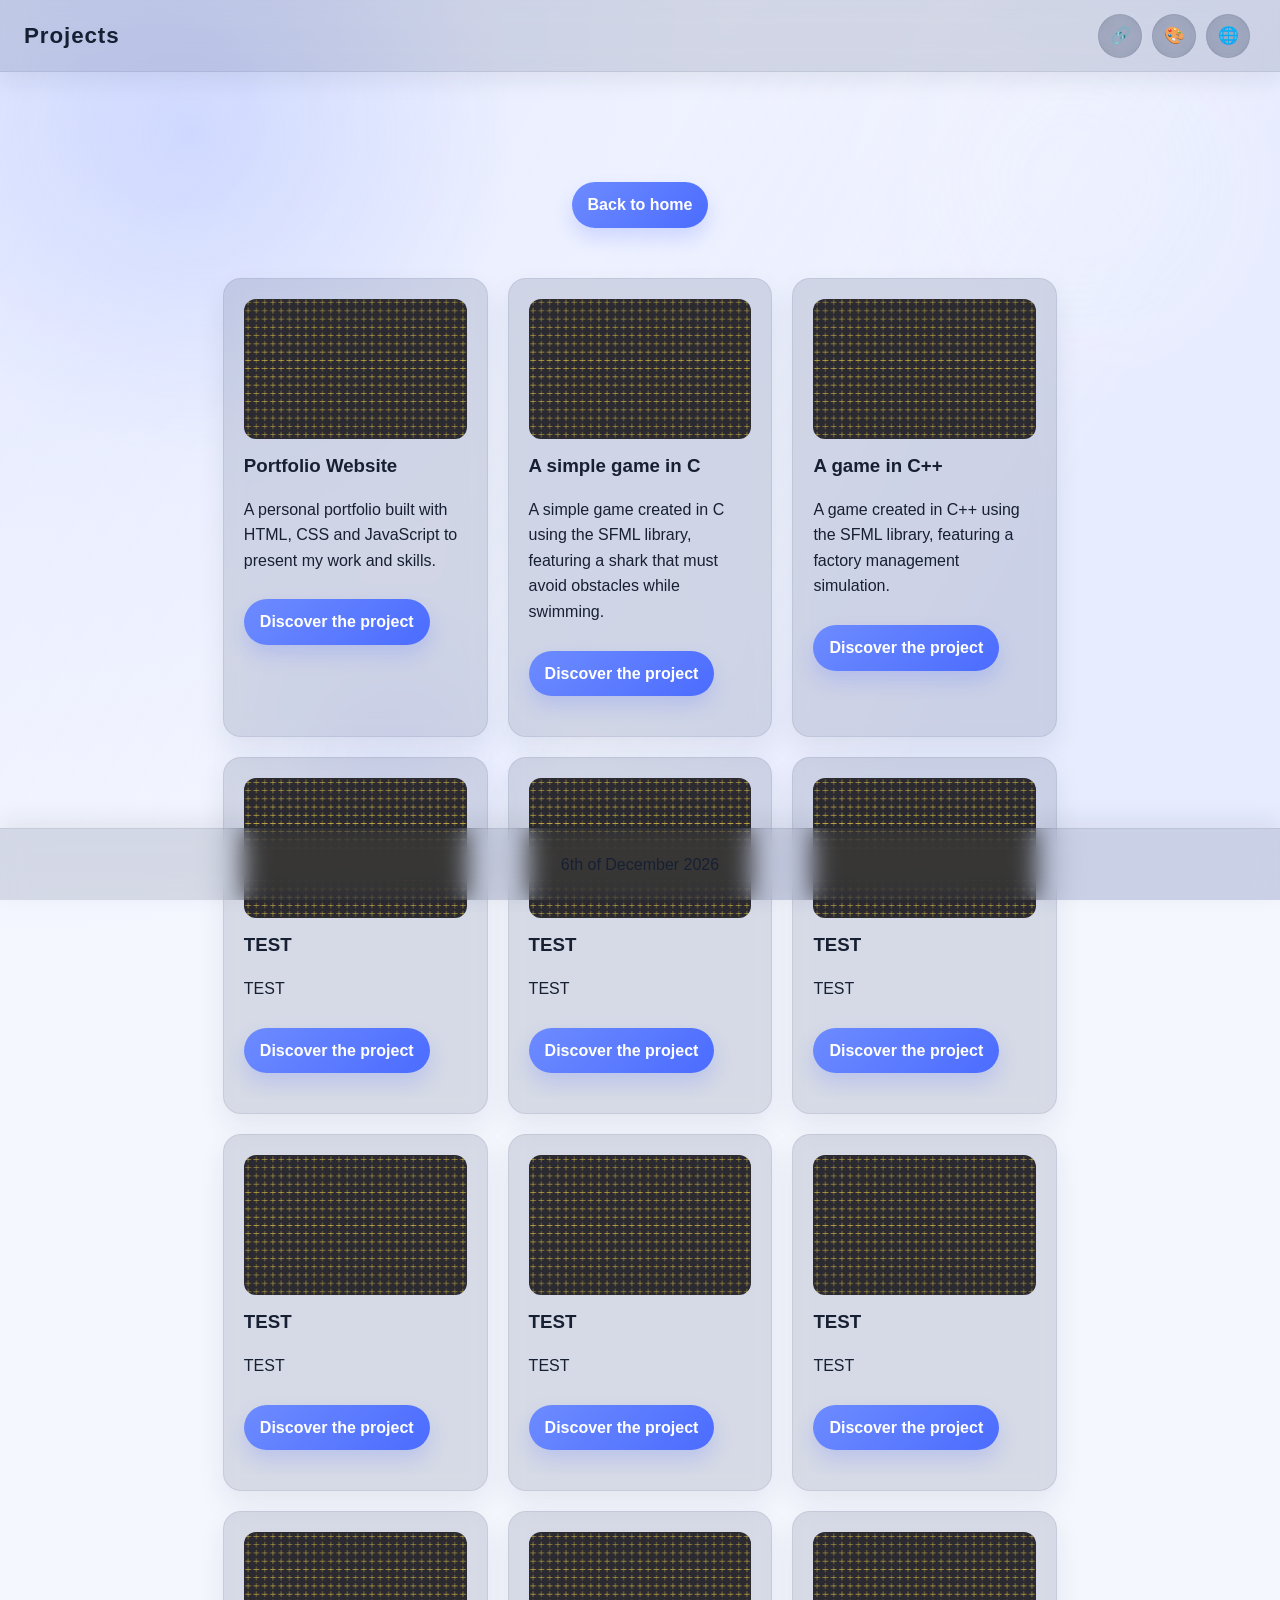
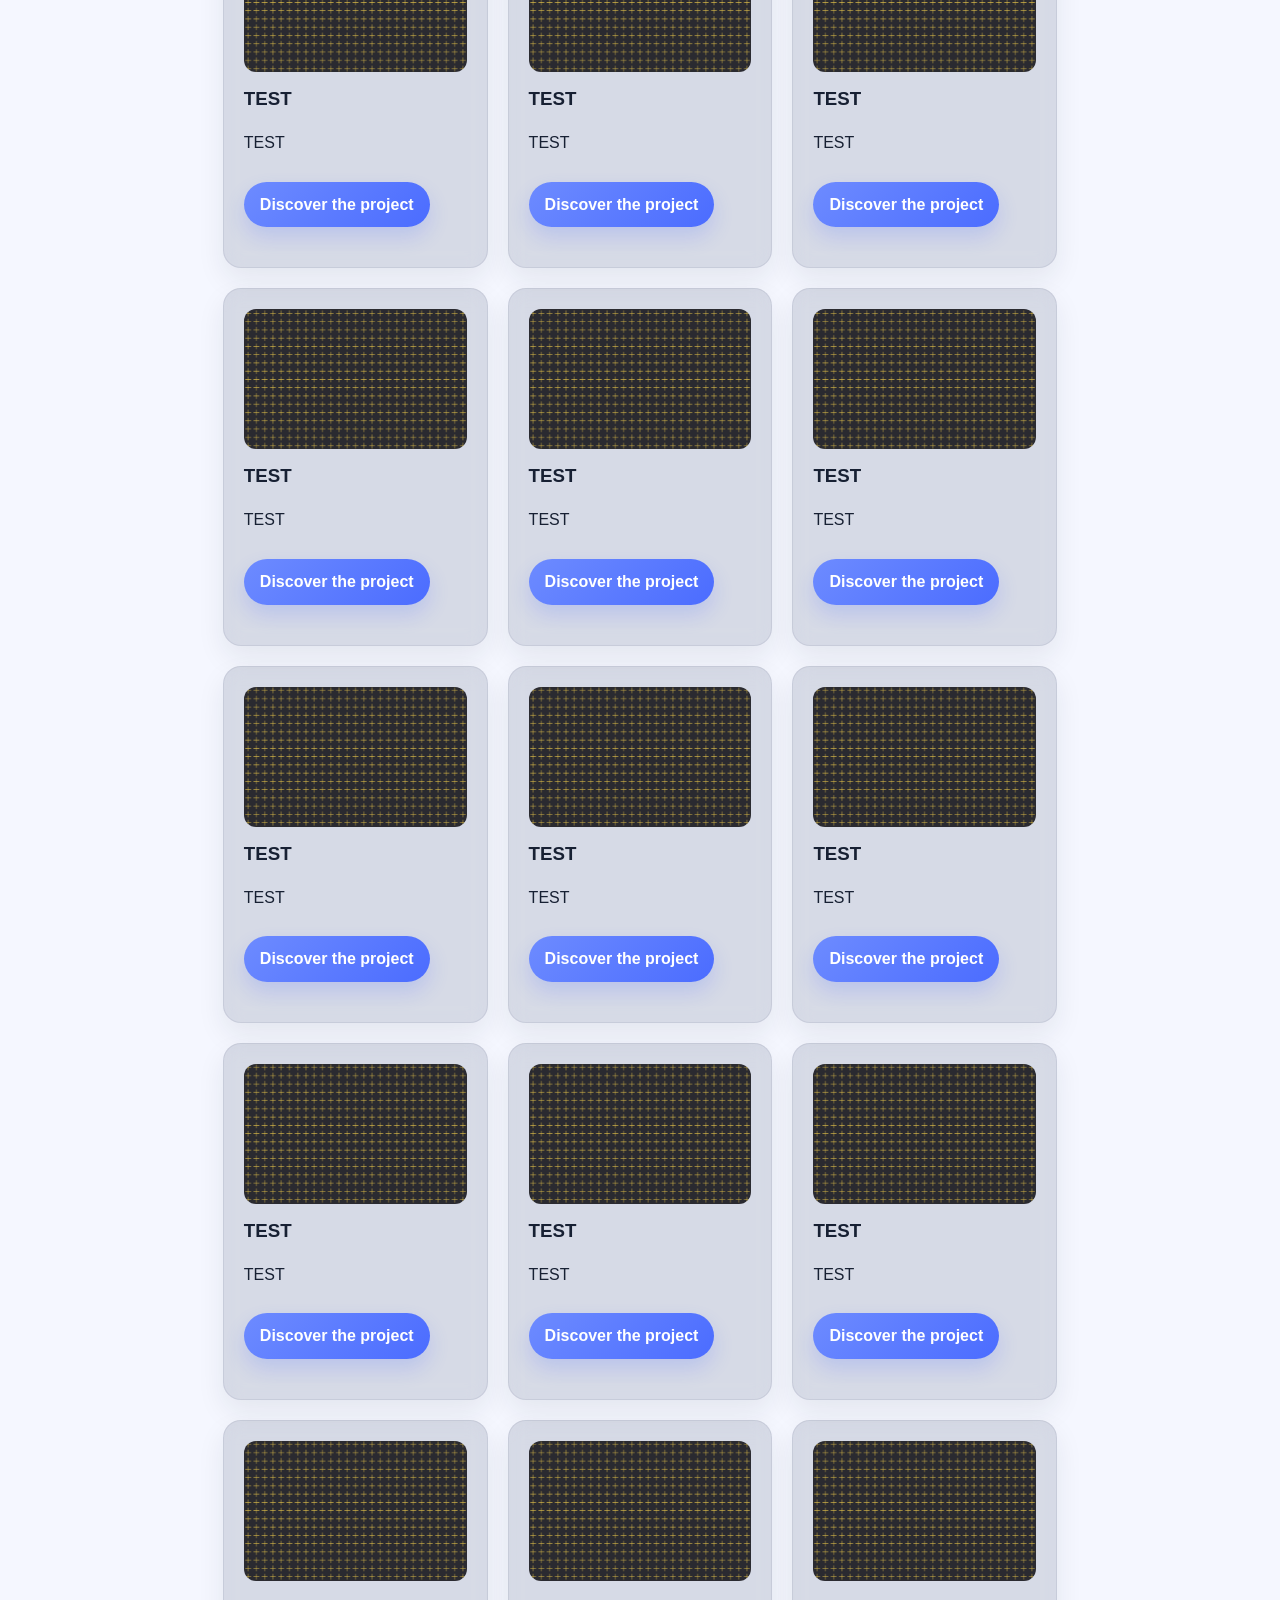
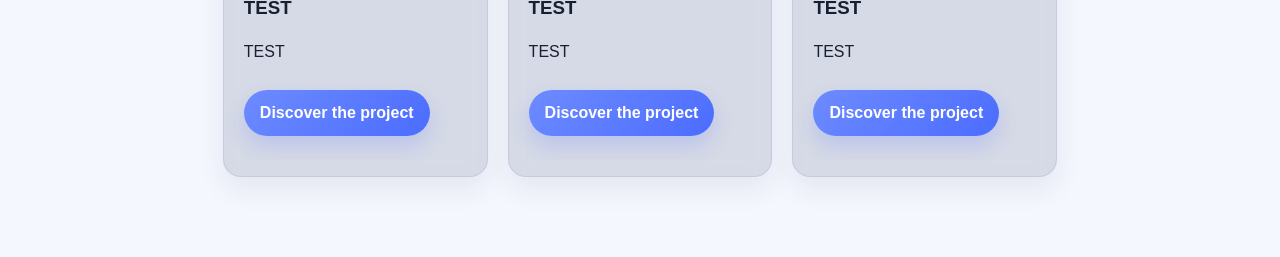
==== Projects/projects.html @ 9024d331 "[UPT] code style Signed-off-by: Niels JC. Diab <niels.diab@gmail.com>" ====
<!DOCTYPE html>
<html lang="en">
<head>
  <meta charset="UTF-8">
  <meta name="viewport" content="width=device-width, initial-scale=1.0">
  <title>My Projects</title>
  <link rel="stylesheet" href="../Style/core.css">
  <link rel="stylesheet" href="../Style/modules.css">
  <link rel="stylesheet" href="../Style/pages.css">
  <script src="../Script/moduleLoader.js"></script>
  <script src="../Script/modules.js"></script>
  <script src="../Script/dateScript.js"></script>
  <script src="../Script/translationScript.js"></script>
  <script src="../Script/introOverlay.js" defer></script>
  <script src="../Script/projectRenderer.js" defer></script>
</head>
<body>
  <div id="intro-overlay"></div>
  <header>
    <h1>Projects</h1>
    <div id="toggles-container">
      <button class="toggle-button" title="Links" onclick="toggleSidebarModule()"><span class="toggle-icon" aria-hidden="true">🔗</span></button>
      <button class="toggle-button" title="Themes" onclick="toggleThemeModule()"><span class="toggle-icon" aria-hidden="true">🎨</span></button>
      <button class="toggle-button" title="Languages" onclick="toggleLanguageModule()"><span class="toggle-icon" aria-hidden="true">🌐</span></button>
    </div>
  </header>

  <section id="modules-container">
    <div id="sidebar-module-container"></div>
    <div id="theme-module-container"></div>
    <div id="language-module-container"></div>
  </section>

  <main class="projects-page-content">
    <a class="page-link" href="../index.html">Back to home</a>

    <section class="projects-grid" id="projects-grid">
      <div id="projects-loader" class="projects-loader" aria-hidden="false">
        <div class="spinner" aria-hidden="true"></div>
        <div class="loader-text">Loading projects…</div>
      </div>
    </section>
  </main>

  <footer>
    <p id="actualDate"></p>
  </footer>
</body>
</html>
---- Style/core.css ----
:root {
  --glass-color: #22304f;
  --glass-color-semi-transparent: rgba(34, 48, 79, 0.75);
  --glass-color-transparent: rgba(34, 48, 79, 0.14);
  --background-color: #f5f7ff;
  --text-color: #172033;
  --accent-color: #6d8bff;
  --accent-soft: rgba(109, 139, 255, 0.16);
  /* Theme swatches representing each available theme */
  --swatch-light: linear-gradient(135deg, #ffffff, #e7ebf8);
  --swatch-dark: linear-gradient(135deg, #111111, #2f2f2f);
  --swatch-accent: linear-gradient(135deg, #6d8bff, #ff9f6f);
}

* {
  box-sizing: border-box;
}

#intro-overlay {
  background-color: white;
  position: fixed;
  inset: 0;
  z-index: 20;
  backdrop-filter: blur(100px);
  -webkit-backdrop-filter: blur(100px);
  pointer-events: none;
  opacity: 1;
  animation: blurry-introduction 2.5s ease forwards;
}

html body {
  position: relative;
  display: flex;
  flex-direction: column;
  width: 100%;
  min-height: 100vh;
  margin: 0;
  padding: 0;
  text-align: center;
  color: var(--text-color);
  text-decoration: none;
  font-family: "Segoe UI", Arial, sans-serif;
  background:
    radial-gradient(circle at top left, var(--accent-soft), transparent 26%),
    linear-gradient(135deg, var(--background-color) 0%, var(--background-color) 100%);
  line-height: 1.6;
  overflow-x: hidden;
}

html body::before, html body::after {
  content: "";
  position: fixed;
  inset: 0;
  pointer-events: none;
  z-index: -2;
}

html body::before {
  background:
    radial-gradient(circle at 15% 15%, rgba(109, 139, 255, 0.20), transparent 24%),
    radial-gradient(circle at 84% 20%, rgba(255, 255, 255, 0.12), transparent 18%),
    radial-gradient(circle at 30% 85%, rgba(109, 139, 255, 0.10), transparent 16%),
    linear-gradient(120deg, rgba(255, 255, 255, 0.08), transparent 40%, rgba(109, 139, 255, 0.1) 75%);
  opacity: 0.9;
  filter: blur(0px);
}

html body::after {
  background-image: none;
  background-size: none;
  opacity: 0;
}

@keyframes ps3-vector-motion {
  0% {
    background-position: 0 0, 0 0;
  }
  100% {
    background-position: -280px 260px, 210px -220px;
  }
}

.svg-wave-overlay {
  position: fixed;
  left: 0;
  right: 0;
  width: 100%;
  height: 50vh; /* use half the viewport height */
  pointer-events: none;
  z-index: -2;
  overflow: visible;
}
.svg-wave-overlay path {
  stroke: rgba(109,139,255,0.25);
  stroke-linecap: round;
  fill: none;
  transition: stroke-width 120ms linear;
}

footer {
  position: fixed;
  bottom: 0;
  margin-top: 20px;
  z-index: 10;
  display: flex;
  justify-content: center;
  align-items: center;
  min-height: 72px;
  width: 100%;
  padding: 0 24px;
  background: var(--glass-color-transparent);
  backdrop-filter: blur(12px);
  -webkit-backdrop-filter: blur(12px);
  box-shadow: 0 -8px 24px rgba(23, 32, 51, 0.08);
  border-top: 1px solid rgba(34, 48, 79, 0.08);
  color: var(--text-color);
}

footer p {
  margin: 0;
}

main, .projects-page-content {
  flex: 1;
}

header {
  z-index: 10;
  display: flex;
  justify-content: space-between;
  align-items: center;
  top: 0;
  height: 72px;
  width: 100%;
  position: fixed;
  margin: 0;
  padding: 0 24px;
  background: var(--glass-color-transparent);
  backdrop-filter: blur(12px);
  -webkit-backdrop-filter: blur(12px);
  box-shadow: 0 8px 24px rgba(23, 32, 51, 0.08);
  border-bottom: 1px solid rgba(34, 48, 79, 0.08);
}

header h1 {
  margin: 0;
  font-size: 1.4rem;
  letter-spacing: 0.04em;
}

#content-container {
  margin: 140px auto 0;
  max-width: 920px;
  padding: 40px 28px 56px;
  background: var(--glass-color-transparent);
  backdrop-filter: blur(14px);
  -webkit-backdrop-filter: blur(14px);
  border-radius: 24px;
  box-shadow: 0 16px 40px rgba(23, 32, 51, 0.08);
}

#toggles-container {
  display: flex;
  align-items: center;
  gap: 10px;
  margin: 0 6px;
}

.toggle-button {
  border: 1px solid rgba(34, 48, 79, 0.14);
  background-color: var(--glass-color-transparent);
  backdrop-filter: blur(6.7px);
  box-shadow: 0 0 10px 0 var(--glass-color-transparent) inset;
  -webkit-backdrop-filter: blur(6.7px);
  border-radius: 999px;
  height: 44px;
  width: 44px;
  transition: transform 0.2s ease, background-color 0.2s ease;
}

.toggle-button:hover {
  transform: translateY(-2px);
  background-color: var(--accent-soft);
  cursor: pointer;
}

.page-link {
  display: inline-flex;
  align-items: center;
  justify-content: center;
  margin: 10px 0 20px;
  padding: 10px 16px;
  border-radius: 999px;
  background: linear-gradient(135deg, var(--accent-color), #4b6cff);
  color: white;
  text-decoration: none;
  font-weight: bold;
  box-shadow: 0 10px 20px rgba(77, 106, 255, 0.2);
  transition: transform 0.2s ease, box-shadow 0.2s ease;
}

.page-link:hover {
  transform: translateY(-2px);
  box-shadow: 0 12px 24px rgba(77, 106, 255, 0.28);
}
---- Style/modules.css ----
#module-object-container {
  display: flex;
  flex-direction: column;
  gap: 8px;
}

.module-link {
  background-color: var(--glass-color-transparent);
  backdrop-filter: blur(6.7px);
  box-shadow: 0 0 10px 0 var(--glass-color-transparent) inset;
  -webkit-backdrop-filter: blur(6.7px);
  border-radius: 12px;
  padding: 10px 12px;
  margin: 0;
  width: 100%;
  text-decoration: none;
  color: var(--text-color);
  font-size: 16px;
  transition: all 0.25s ease-out;
  border-width: 0;
  display: flex;
  align-items: center;
}

.module-link:hover {
  cursor: pointer;
  background: var(--accent-color);
  color: white;
  transform: translateY(-2px);
}

.links-list {
  display: grid;
  grid-template-columns: repeat(2, minmax(0, 1fr));
  gap: 10px;
  align-items: stretch;
}

.links-list .module-link {
  min-height: 46px;
  border: 1px solid rgba(34, 48, 79, 0.08);
  box-shadow: 0 6px 16px rgba(23, 32, 51, 0.06);
  justify-content: flex-start;
  padding: 8px 12px;
}

.links-list .module-link:hover {
  background: var(--accent-color);
  color: white;
  transform: translateY(-2px);
}

.link-icon {
  width: 28px;
  height: 28px;
  display: inline-flex;
  align-items: center;
  justify-content: center;
  margin-right: 10px;
  font-size: 0.95rem;
}

.link-label {
  font-weight: 600;
  color: inherit;
}

.link-icon img,
.language-flag img,
.toggle-icon img {
  display: inline-block;
  width: 24px;
  height: 24px;
  object-fit: contain;
  border-radius: 4px;
}

.toggle-icon {
  display: inline-flex;
  align-items: center;
  justify-content: center;
  width: 20px;
  height: 20px;
  font-size: 1.05rem;
}

.links-list .module-link:hover,
.language-option:hover,
.module-link:hover {
  background: var(--accent-color);
  color: white;
  transform: translateY(-2px);
}

.theme-options {
  display: flex;
  justify-content: center;
  align-items: center;
  gap: 10px;
  flex-direction: row;
  flex-wrap: nowrap;
}

.theme-option {
  width: 46px;
  height: 46px;
  padding: 0;
  border-radius: 50%;
  justify-content: center;
  color: transparent;
  border: 2px solid rgba(34, 48, 79, 0.14);
  flex: 0 0 auto;
  display: inline-flex;
}

.theme-options .module-link {
  width: auto;
  padding: 0;
  width: 46px;
  height: 46px;
  border-radius: 50%;
  display: inline-flex;
  align-items: center;
  justify-content: center;
  background: transparent;
  color: transparent;
  box-shadow: none;
  border: 2px solid rgba(34, 48, 79, 0.08);
}

.theme-options .module-link:hover {
  transform: scale(1.06);
  background: var(--accent-soft);
  color: inherit;
  box-shadow: 0 8px 18px rgba(23,32,51,0.08);
}

.theme-light {
  background: var(--swatch-light);
}

.theme-dark {
  background: var(--swatch-dark);
}

.theme-accent {
  background: var(--swatch-accent);
}

.language-list {
  display: grid;
  gap: 8px;
}

.language-option {
  justify-content: flex-start;
  gap: 10px;
  padding: 10px 12px;
}

.language-option:hover {
  background: var(--accent-color);
  color: white;
  transform: translateY(-2px);
}

.language-flag {
  font-size: 1.1rem;
  width: 24px;
  text-align: center;
}

.language-label {
  font-weight: 600;
}

#modules-container {
  width: 300px;
  right: 16px;
  top: 84px;
  bottom: 80px;
  position: fixed;
  margin: 0;
  max-height: calc(100vh - 84px - 80px);
  overflow-y: auto;
  padding-right: 4px;
}

#modules-container::-webkit-scrollbar {
  width: 8px;
}

#modules-container::-webkit-scrollbar-thumb {
  background: rgba(109, 139, 255, 0.35);
  border-radius: 999px;
}

.module-container {
  background: var(--glass-color-transparent);
  backdrop-filter: blur(10px);
  -webkit-backdrop-filter: blur(10px);
  box-shadow: 0 12px 24px rgba(23, 32, 51, 0.08);
  border-radius: 16px;
  margin: 10px 0;
  padding: 10px 10px 14px;
  opacity: 0;
  transform: translateY(-12px) scale(0.98);
  transform-origin: top right;
  transition: opacity 220ms ease, transform 220ms ease;
}

.module-container.module-enter {
  opacity: 0;
  transform: translateY(-12px) scale(0.98);
}

.module-container.module-enter-active {
  opacity: 1;
  transform: translateY(0) scale(1);
}

.module-container.module-exit {
  opacity: 0;
  transform: translateY(-12px) scale(0.98);
  transition: opacity 180ms ease, transform 180ms ease;
}
---- Style/pages.css ----
.projects-page-content {
  max-width: 1100px;
  margin: 140px auto 0;
  padding: 32px 24px 80px;
}

.projects-grid {
  display: grid;
  grid-template-columns: repeat(auto-fit, minmax(240px, 1fr));
  gap: 20px;
  margin-top: 30px;
}

/* Loader / spinner for projects */
.projects-loader {
  grid-column: 1/-1;
  display: flex;
  flex-direction: column;
  align-items: center;
  justify-content: center;
  padding: 40px 20px;
}

.spinner {
  width: 44px;
  height: 44px;
  border-radius: 50%;
  border: 4px solid rgba(0,0,0,0.08);
  border-top-color: var(--accent-color);
  animation: spin 1s linear infinite;
  margin-bottom: 12px;
}

.loader-text {
  color: var(--text-color);
  font-weight: 600;
}

@keyframes spin {
  to { transform: rotate(360deg); }
}

.project-card {
  background: var(--glass-color-transparent);
  backdrop-filter: blur(10px);
  -webkit-backdrop-filter: blur(10px);
  border: 1px solid rgba(34, 48, 79, 0.08);
  border-radius: 18px;
  padding: 20px;
  box-shadow: 0 12px 28px rgba(23, 32, 51, 0.08);
  text-align: left;
  transition: transform 0.22s ease, box-shadow 0.22s ease;
}

.skeleton-card {
  opacity: 0.9;
}

.project-card:hover {
  transform: translateY(-4px);
  box-shadow: 0 16px 32px rgba(23, 32, 51, 0.12);
}

.project-card h3 {
  margin-top: 0;
  margin-bottom: 10px;
}

.project-card p {
  line-height: 1.6;
}

.project-card .project-image {
  width: 100%;
  height: 140px;
  object-fit: cover;
  border-radius: 12px;
  display: block;
  margin-bottom: 12px;
}

.project-skeleton-visual {
  height: 140px;
  background: linear-gradient(90deg, rgba(0,0,0,0.03), rgba(0,0,0,0.06));
  border-radius: 12px;
  margin-bottom: 12px;
}

.project-skeleton-line {
  border-radius: 6px;
  background: rgba(0,0,0,0.04);
  margin-bottom: 8px;
}
.project-skeleton-line.short {
  height: 18px;
  width: 60%;
}
.project-skeleton-line.long {
  height: 12px;
  width: 90%;
  background: rgba(0,0,0,0.03);
  margin-bottom: 0;
}

.error-message {
  grid-column: 1/-1;
  color: var(--text-color);
}

@media (max-width: 760px) {
  header {
    padding: 0 16px;
  }

  #content-container, .projects-page-content {
    margin-top: 120px;
    padding: 24px 16px 40px;
  }

  #modules-container {
    width: auto;
    left: 16px;
    right: 16px;
    top: 76px;
    max-height: calc(100vh - 102px);
  }

  .module-container {
    margin: 8px 0;
  }
}

@keyframes blurry-introduction {
  0% { backdrop-filter: blur(100px); -webkit-backdrop-filter: blur(100px); }
  5% { backdrop-filter: blur(100px); -webkit-backdrop-filter: blur(100px); }
  25% { backdrop-filter: blur(40px); -webkit-backdrop-filter: blur(40px); }
  100% { backdrop-filter: blur(0px); -webkit-backdrop-filter: blur(0px); opacity: 0; }
}
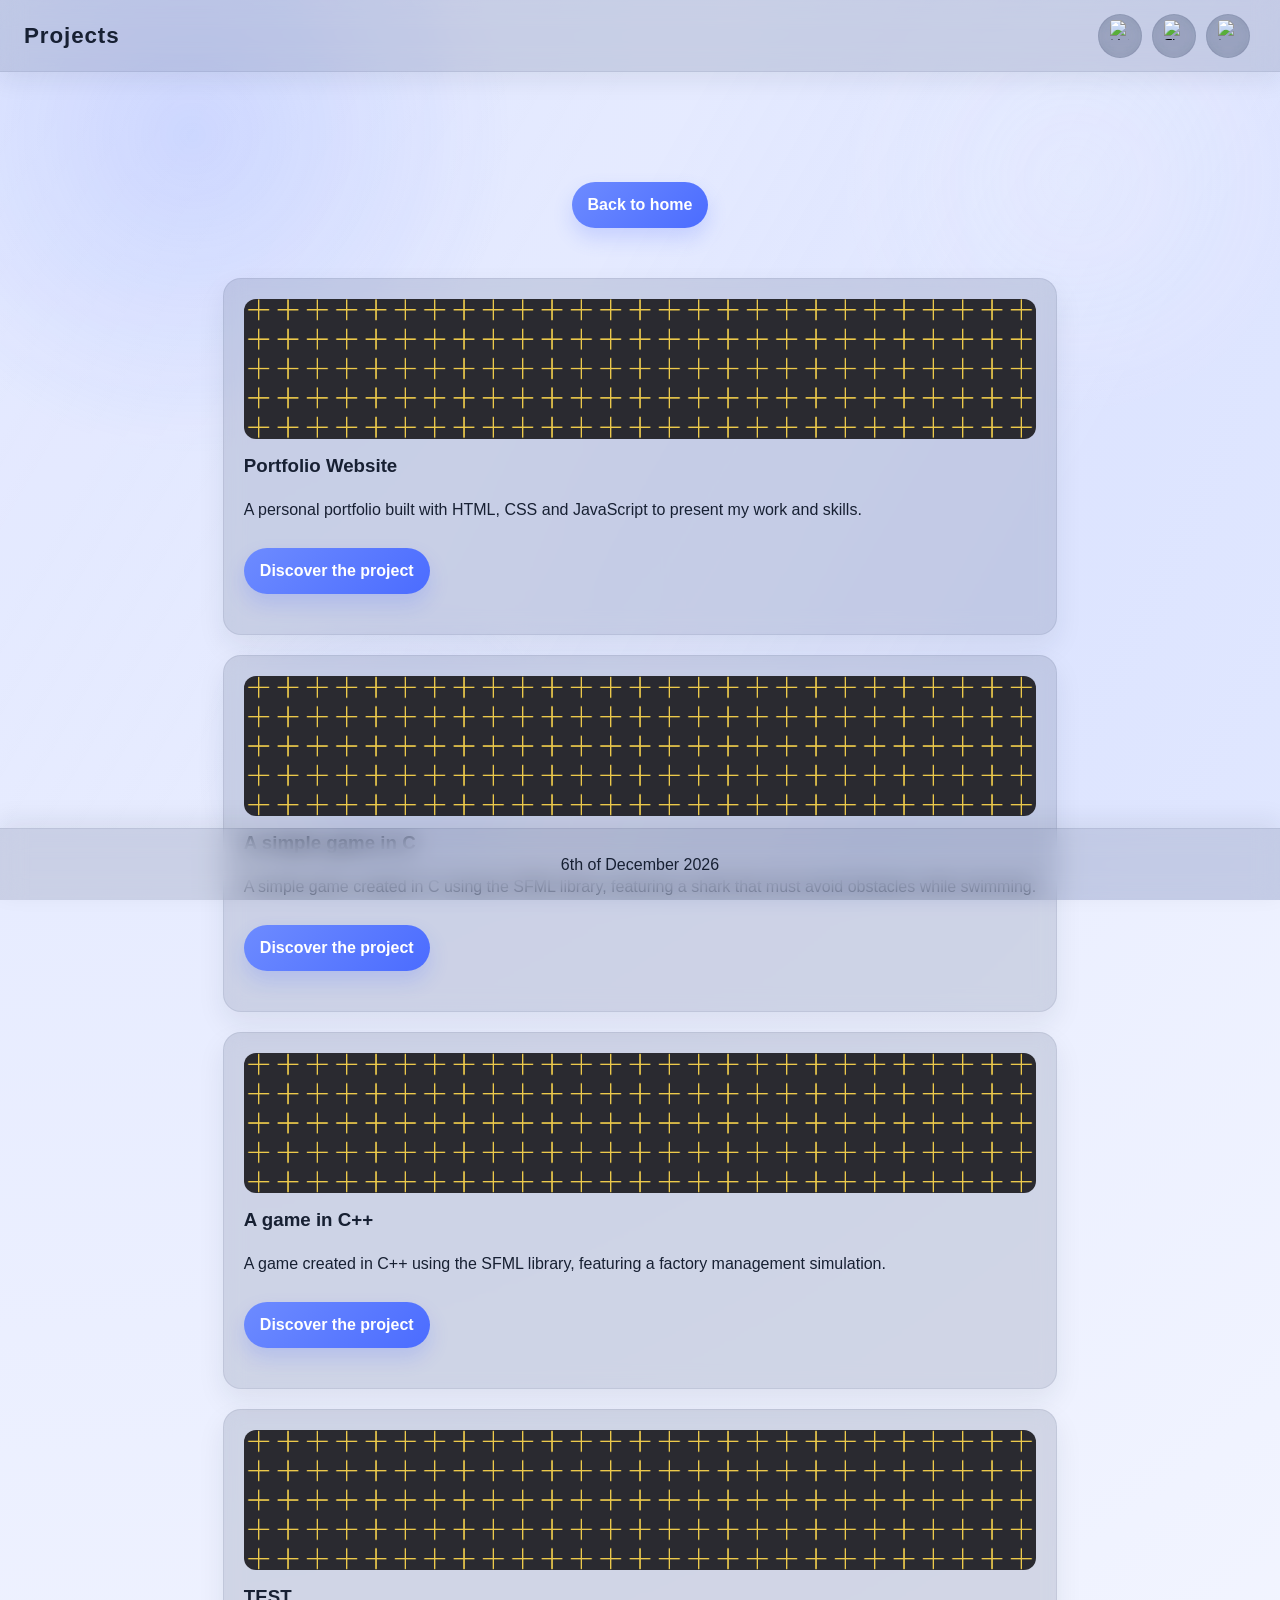
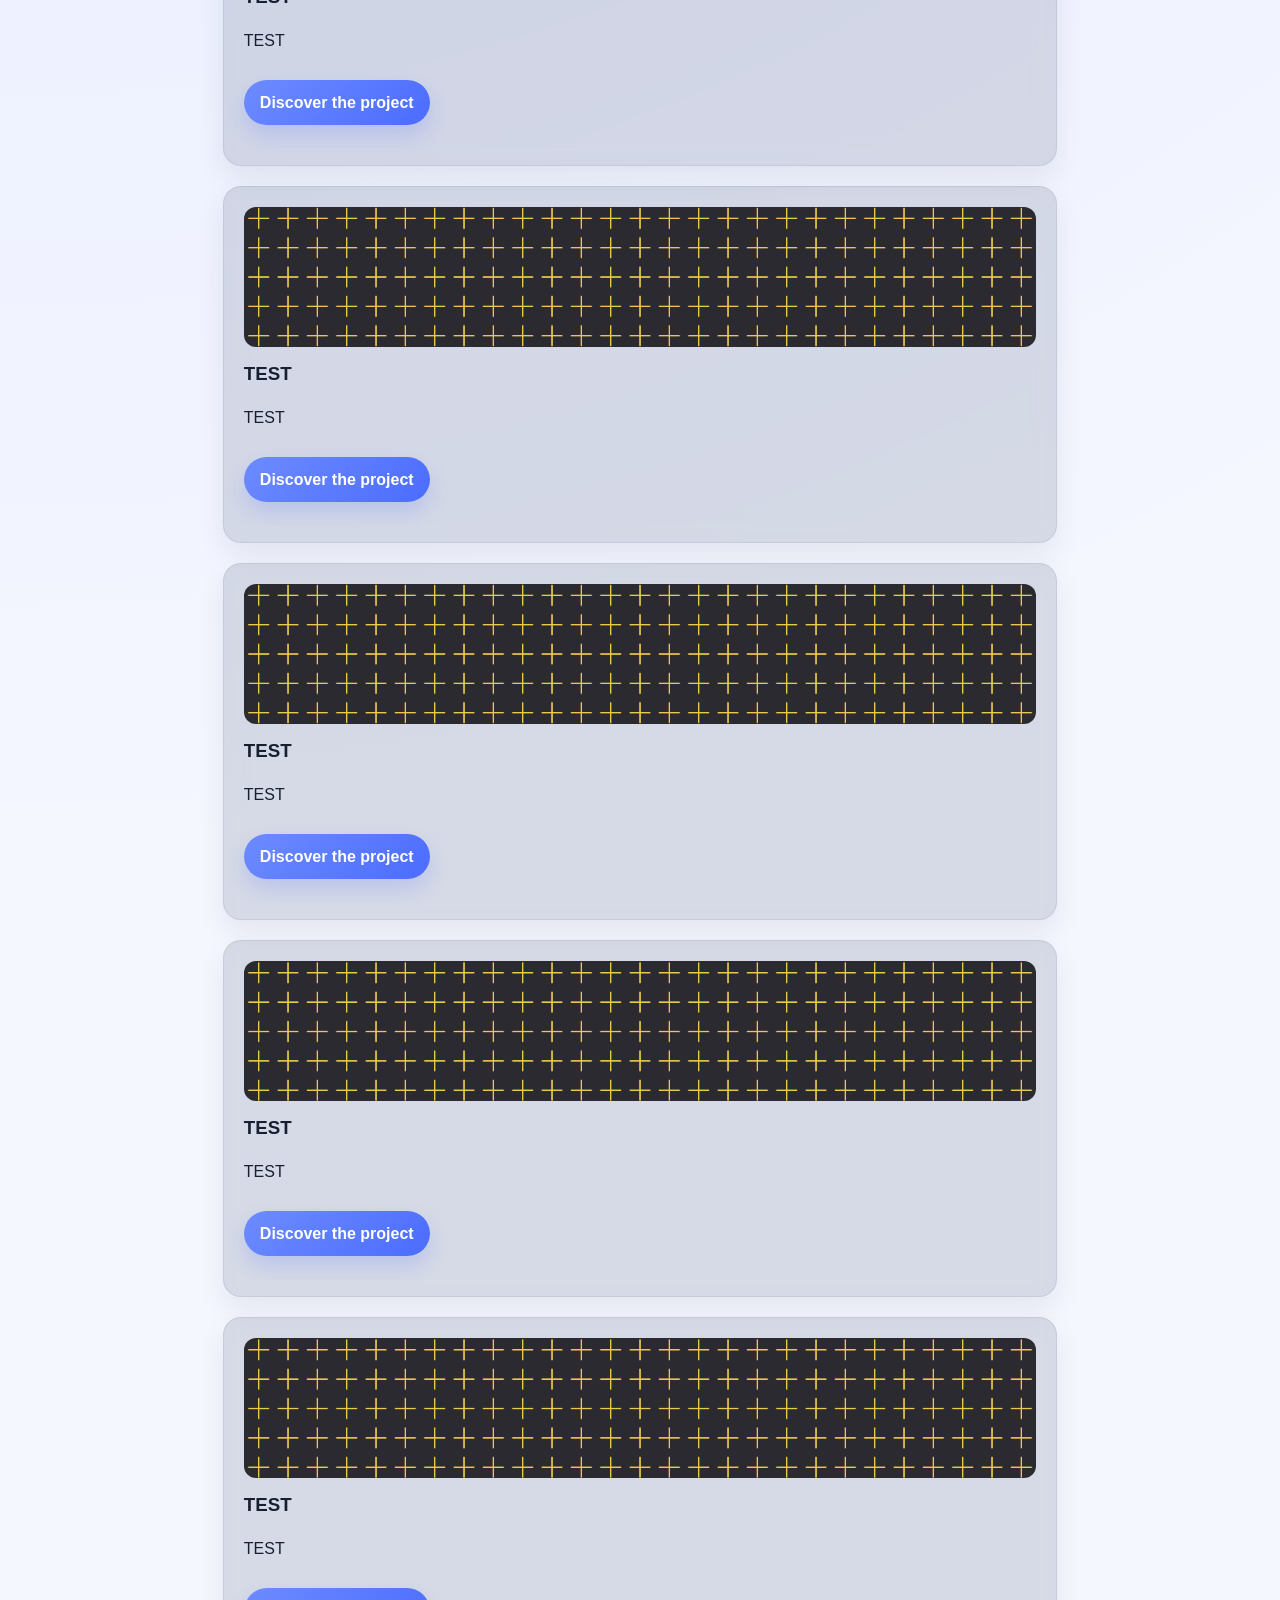
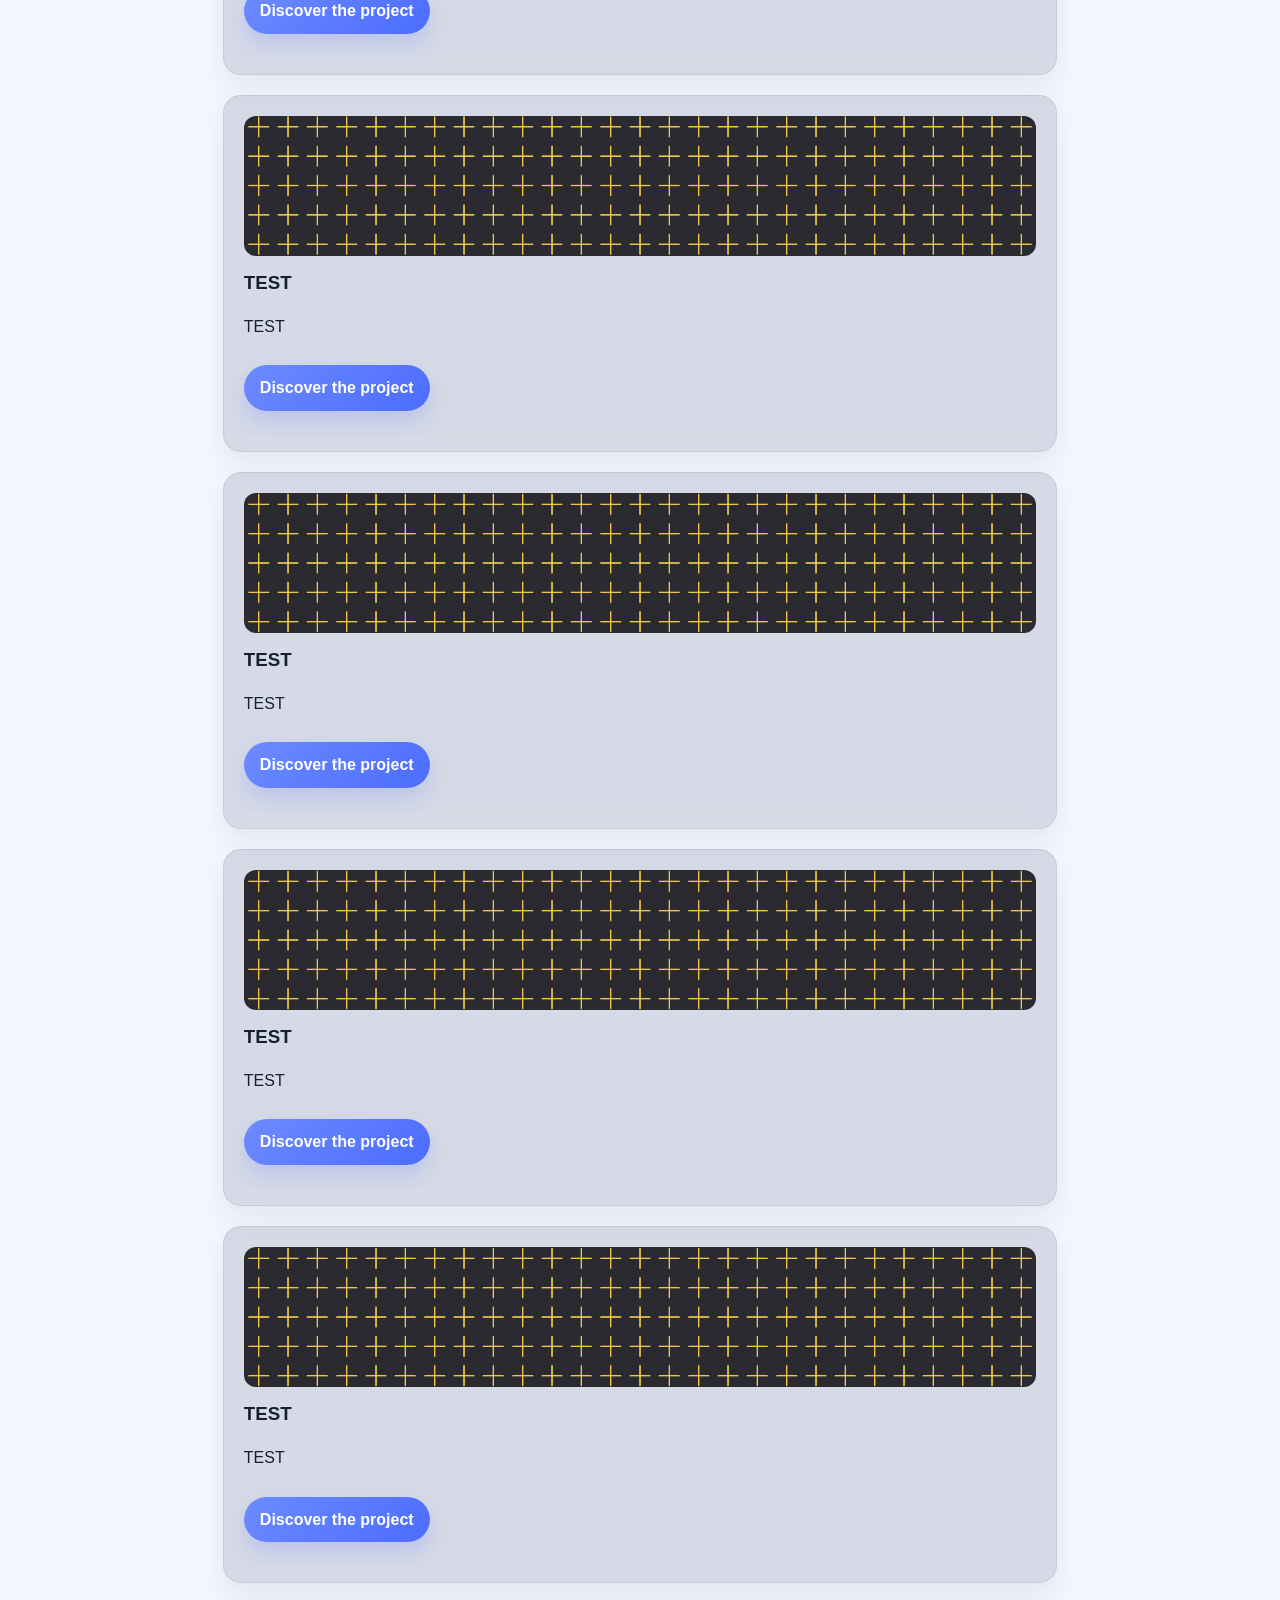
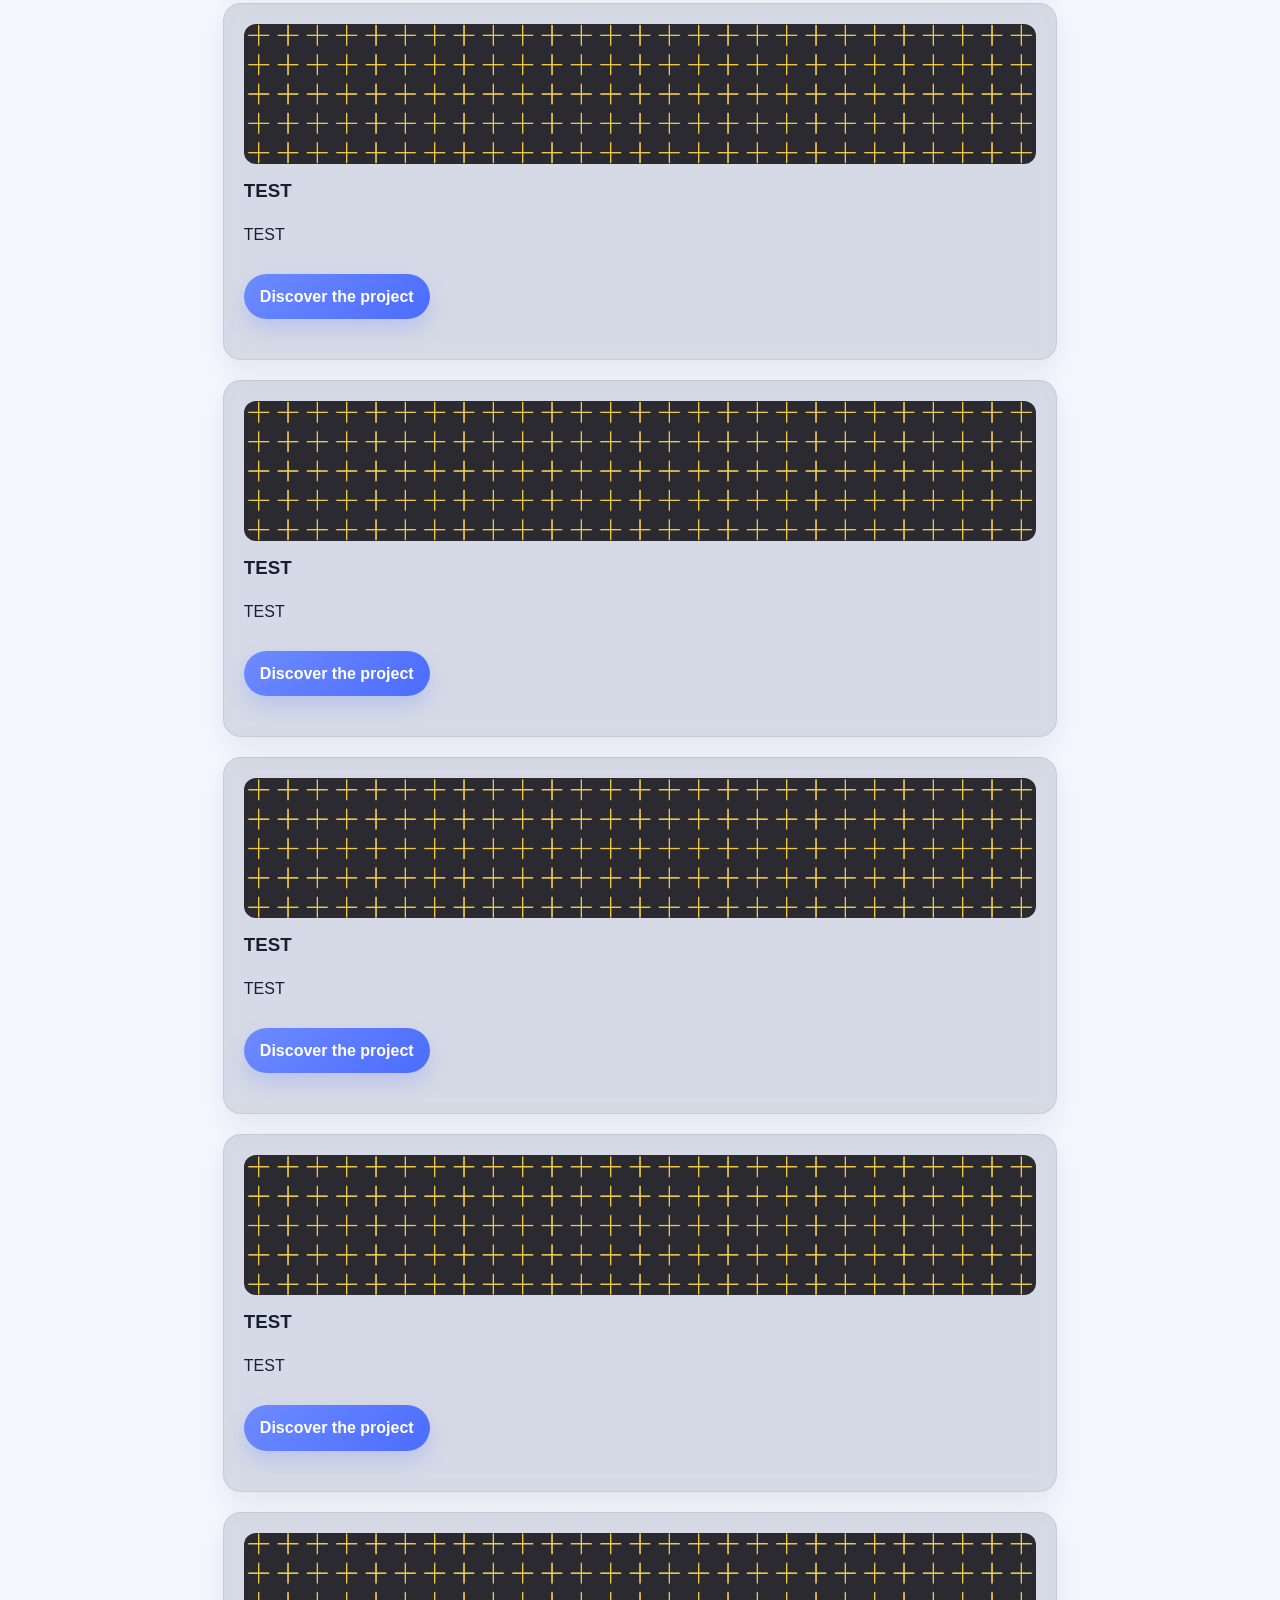
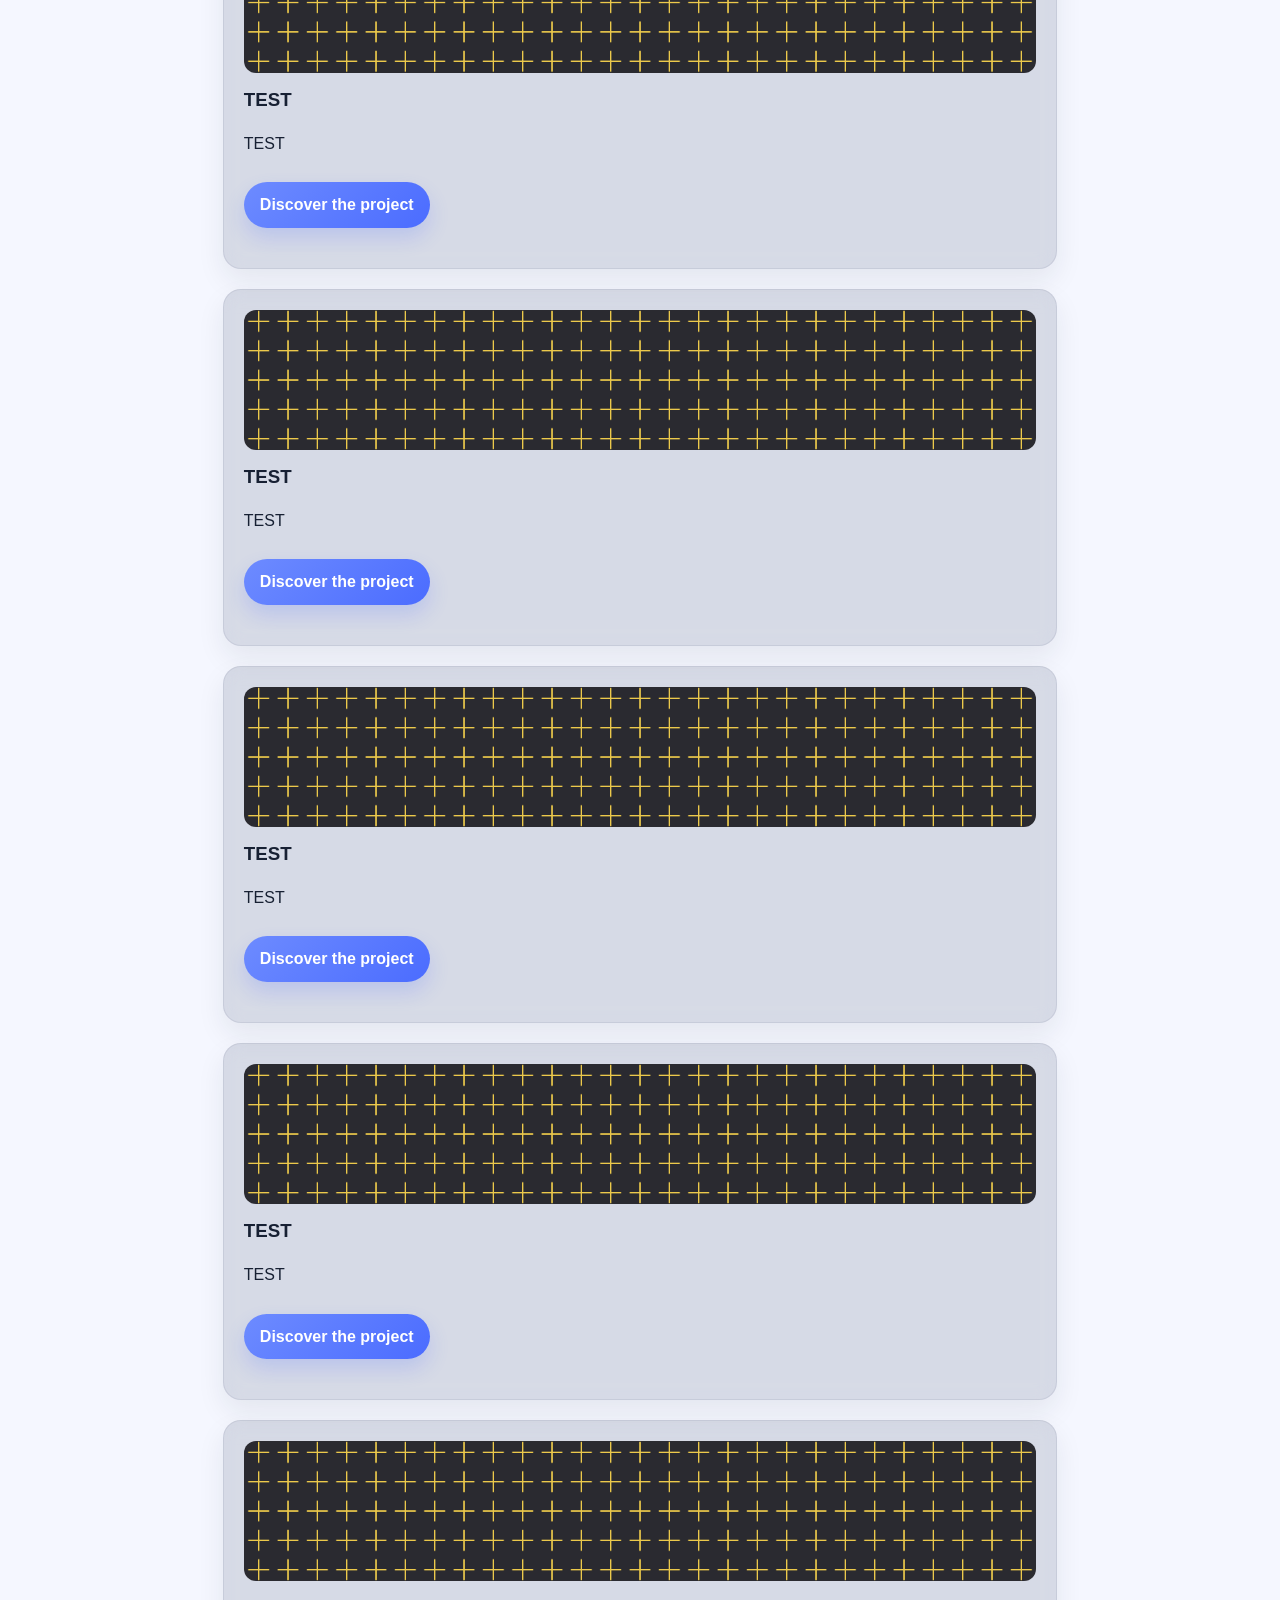
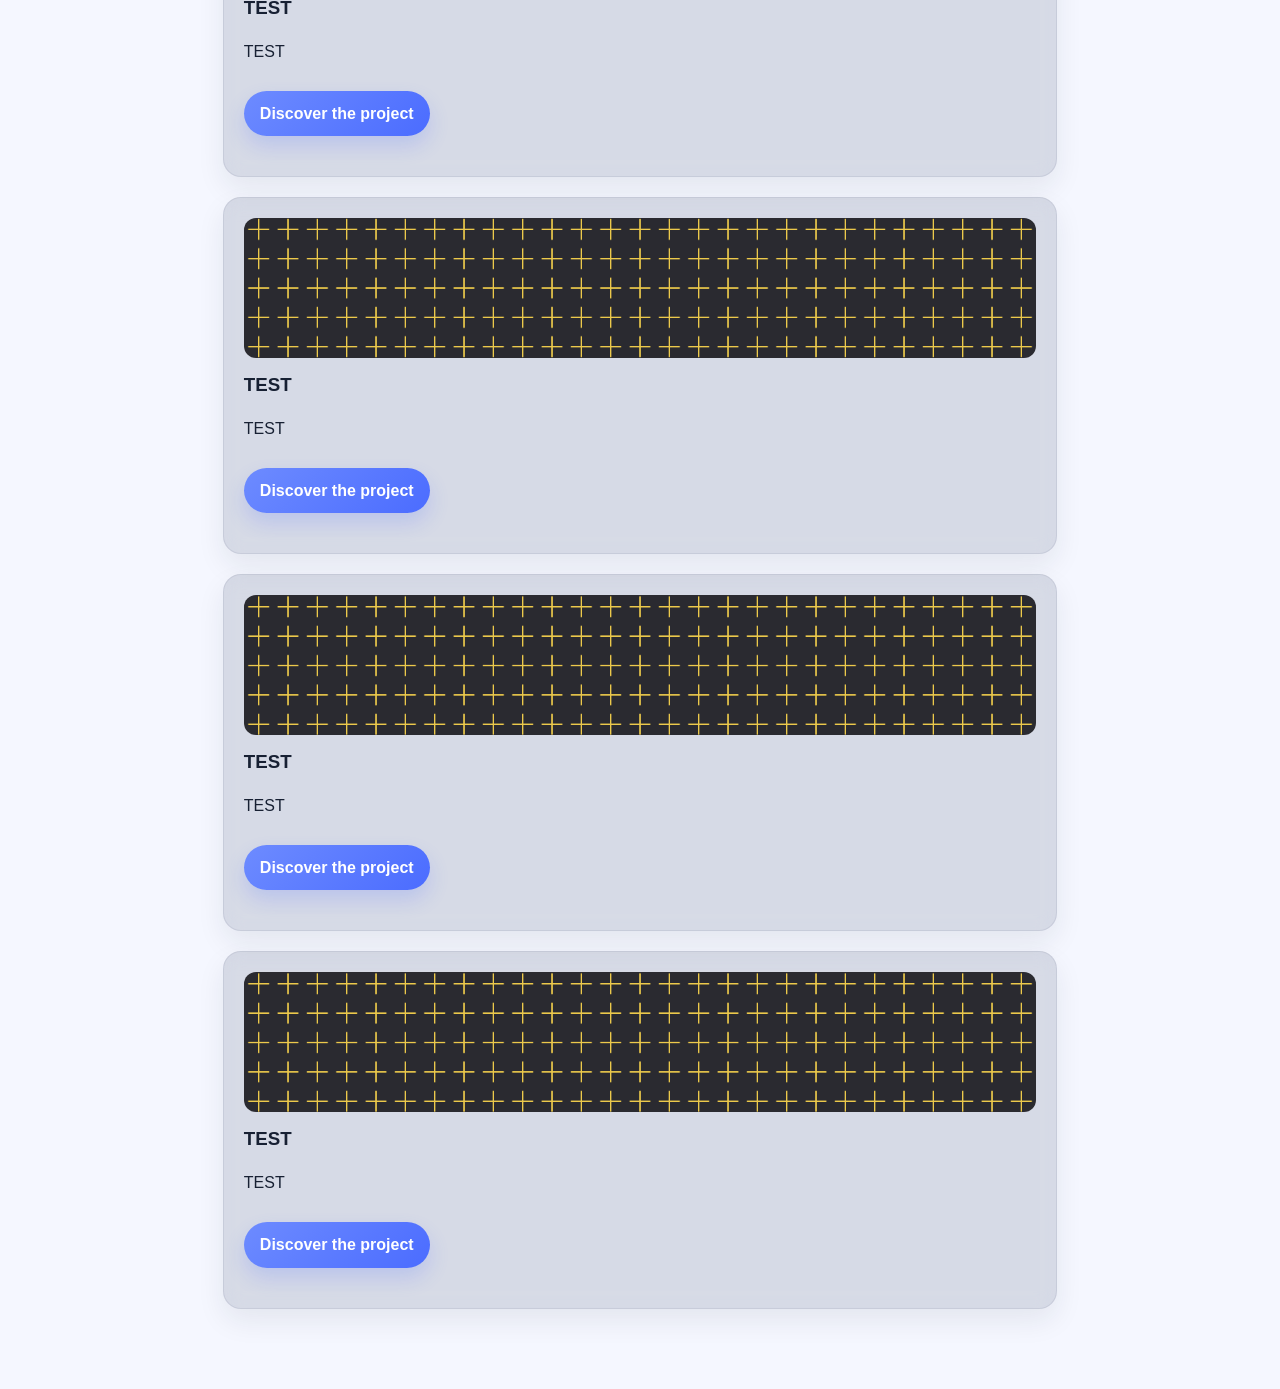
==== commit 0066ae5c: "[UPT] code Signed-off-by: Niels JC. Diab <niels.diab@gmail.com>" ====
--- a/Projects/projects.html
+++ b/Projects/projects.html
@@ -3,7 +3,7 @@
 <head>
   <meta charset="UTF-8">
   <meta name="viewport" content="width=device-width, initial-scale=1.0">
-  <title>My Projects</title>
+  <title data-i18n="page_title_projects">My Projects</title>
   <link rel="stylesheet" href="../Style/core.css">
   <link rel="stylesheet" href="../Style/modules.css">
   <link rel="stylesheet" href="../Style/pages.css">
@@ -17,11 +17,11 @@
 <body>
   <div id="intro-overlay"></div>
   <header>
-    <h1>Projects</h1>
+    <h1 data-i18n="page_title_projects">Projects</h1>
     <div id="toggles-container">
-      <button class="toggle-button" title="Links" onclick="toggleSidebarModule()"><span class="toggle-icon" aria-hidden="true">🔗</span></button>
-      <button class="toggle-button" title="Themes" onclick="toggleThemeModule()"><span class="toggle-icon" aria-hidden="true">🎨</span></button>
-      <button class="toggle-button" title="Languages" onclick="toggleLanguageModule()"><span class="toggle-icon" aria-hidden="true">🌐</span></button>
+      <button class="toggle-button" title="Links" aria-label="Links" data-i18n-title="toggle_links" data-i18n-aria-label="toggle_links" onclick="toggleSidebarModule()"><span class="toggle-icon" aria-hidden="true"><img src="../Resources/placeholder-link.png" alt="Links" data-i18n-alt="toggle_links"></span></button>
+      <button class="toggle-button" title="Themes" aria-label="Themes" data-i18n-title="toggle_themes" data-i18n-aria-label="toggle_themes" onclick="toggleThemeModule()"><span class="toggle-icon" aria-hidden="true"><img src="../Resources/placeholder-theme.png" alt="Themes" data-i18n-alt="toggle_themes"></span></button>
+      <button class="toggle-button" title="Languages" aria-label="Languages" data-i18n-title="toggle_languages" data-i18n-aria-label="toggle_languages" onclick="toggleLanguageModule()"><span class="toggle-icon" aria-hidden="true"><img src="../Resources/placeholder-language.png" alt="Languages" data-i18n-alt="toggle_languages"></span></button>
     </div>
   </header>
 
@@ -32,12 +32,12 @@
   </section>
 
   <main class="projects-page-content">
-    <a class="page-link" href="../index.html">Back to home</a>
+    <a class="page-link" href="../index.html" data-i18n="back_to_home">Back to home</a>
 
     <section class="projects-grid" id="projects-grid">
       <div id="projects-loader" class="projects-loader" aria-hidden="false">
         <div class="spinner" aria-hidden="true"></div>
-        <div class="loader-text">Loading projects…</div>
+        <div class="loader-text" data-i18n="loading_projects">Loading projects…</div>
       </div>
     </section>
   </main>
--- a/Style/core.css
+++ b/Style/core.css
@@ -6,10 +6,9 @@
   --text-color: #172033;
   --accent-color: #6d8bff;
   --accent-soft: rgba(109, 139, 255, 0.16);
-  /* Theme swatches representing each available theme */
-  --swatch-light: linear-gradient(135deg, #ffffff, #e7ebf8);
-  --swatch-dark: linear-gradient(135deg, #111111, #2f2f2f);
-  --swatch-accent: linear-gradient(135deg, #6d8bff, #ff9f6f);
+  --theme-light: linear-gradient(135deg, #ffffff, #e7ebf8);
+  --theme-dark: linear-gradient(135deg, #111111, #2f2f2f);
+  --theme-accent: linear-gradient(135deg, #6d8bff, #ff9f6f);
 }
 
 * {
@@ -85,7 +84,7 @@
   left: 0;
   right: 0;
   width: 100%;
-  height: 50vh; /* use half the viewport height */
+  height: 50vh;
   pointer-events: none;
   z-index: -2;
   overflow: visible;
@@ -101,13 +100,13 @@
   position: fixed;
   bottom: 0;
   margin-top: 20px;
-  z-index: 10;
+  z-index: 20;
   display: flex;
   justify-content: center;
   align-items: center;
   min-height: 72px;
   width: 100%;
-  padding: 0 24px;
+  padding: 0 clamp(16px, 3vw, 24px);
   background: var(--glass-color-transparent);
   backdrop-filter: blur(12px);
   -webkit-backdrop-filter: blur(12px);
@@ -125,7 +124,7 @@
 }
 
 header {
-  z-index: 10;
+  z-index: 20;
   display: flex;
   justify-content: space-between;
   align-items: center;
@@ -134,7 +133,7 @@
   width: 100%;
   position: fixed;
   margin: 0;
-  padding: 0 24px;
+  padding: 0 clamp(16px, 3vw, 24px);
   background: var(--glass-color-transparent);
   backdrop-filter: blur(12px);
   -webkit-backdrop-filter: blur(12px);
@@ -149,8 +148,11 @@
 }
 
 #content-container {
-  margin: 140px auto 0;
+  position: relative;
+  z-index: 1;
+  margin: 100px auto 120px;
   max-width: 920px;
+  width: min(92vw, 920px);
   padding: 40px 28px 56px;
   background: var(--glass-color-transparent);
   backdrop-filter: blur(14px);
@@ -166,15 +168,83 @@
   margin: 0 6px;
 }
 
+@media (max-width: 1024px) {
+  #content-container {
+    margin: 96px auto 128px;
+    padding: 36px 24px 48px;
+  }
+
+  header {
+    height: 68px;
+  }
+
+  footer {
+    min-height: 68px;
+  }
+}
+
+@media (max-width: 768px) {
+  header {
+    height: auto;
+    min-height: 72px;
+    padding: 12px 16px;
+    flex-wrap: wrap;
+    gap: 8px;
+  }
+
+  #content-container {
+    margin: 92px auto 120px;
+    width: min(94vw, 920px);
+    padding: 28px 20px 40px;
+  }
+
+  .page-link {
+    width: 100%;
+  }
+}
+
+@media (max-width: 560px) {
+  header {
+    justify-content: center;
+  }
+
+  header h1 {
+    width: 100%;
+  }
+
+  #toggles-container {
+    width: 100%;
+    justify-content: center;
+    margin: 0;
+  }
+
+  .toggle-button {
+    height: 40px;
+    width: 40px;
+    min-width: 40px;
+  }
+
+  #content-container {
+    margin: 104px auto 124px;
+    width: min(96vw, 920px);
+    padding: 24px 16px 36px;
+  }
+
+  footer {
+    min-height: 64px;
+  }
+}
+
 .toggle-button {
   border: 1px solid rgba(34, 48, 79, 0.14);
   background-color: var(--glass-color-transparent);
   backdrop-filter: blur(6.7px);
   box-shadow: 0 0 10px 0 var(--glass-color-transparent) inset;
   -webkit-backdrop-filter: blur(6.7px);
-  border-radius: 999px;
+  border-radius: 100px;
   height: 44px;
   width: 44px;
+  min-width: 44px;
   transition: transform 0.2s ease, background-color 0.2s ease;
 }
 
@@ -190,7 +260,8 @@
   justify-content: center;
   margin: 10px 0 20px;
   padding: 10px 16px;
-  border-radius: 999px;
+  width: fit-content;
+  border-radius: 100px;
   background: linear-gradient(135deg, var(--accent-color), #4b6cff);
   color: white;
   text-decoration: none;
--- a/Style/modules.css
+++ b/Style/modules.css
@@ -36,6 +36,72 @@
   align-items: stretch;
 }
 
+@media (max-width: 1024px) {
+  #modules-container {
+    width: min(260px, calc(100vw - 24px));
+    top: 76px;
+    bottom: 76px;
+  }
+
+  .module-link {
+    font-size: 15px;
+    padding: 9px 11px;
+  }
+}
+
+@media (max-width: 768px) {
+  #modules-container {
+    width: min(92vw, 320px);
+    right: 12px;
+    left: auto;
+    top: 76px;
+    bottom: 76px;
+  }
+
+  .module-container {
+    padding: 10px;
+  }
+
+  .links-list {
+    grid-template-columns: 1fr;
+  }
+
+  .theme-options {
+    flex-wrap: wrap;
+    justify-content: flex-start;
+  }
+}
+
+@media (max-width: 560px) {
+  #modules-container {
+    width: calc(100vw - 24px);
+    left: 12px;
+    right: 12px;
+    top: 82px;
+    bottom: auto;
+    max-height: min(52vh, 320px);
+  }
+
+  .module-container {
+    margin: 8px 0;
+  }
+
+  .module-link {
+    font-size: 14px;
+    padding: 9px 10px;
+  }
+
+  .theme-options .module-link {
+    width: 40px;
+    height: 40px;
+  }
+
+  .theme-option {
+    width: 40px;
+    height: 40px;
+  }
+}
+
 .links-list .module-link {
   min-height: 46px;
   border: 1px solid rgba(34, 48, 79, 0.08);
@@ -65,9 +131,7 @@
   color: inherit;
 }
 
-.link-icon img,
-.language-flag img,
-.toggle-icon img {
+.link-icon img, .language-flag img, .toggle-icon img {
   display: inline-block;
   width: 24px;
   height: 24px;
@@ -81,12 +145,16 @@
   justify-content: center;
   width: 20px;
   height: 20px;
-  font-size: 1.05rem;
-}
-
-.links-list .module-link:hover,
-.language-option:hover,
-.module-link:hover {
+}
+
+.toggle-icon img {
+  width: 100%;
+  height: 100%;
+  object-fit: contain;
+  display: block;
+}
+
+.links-list .module-link:hover, .language-option:hover, .module-link:hover {
   background: var(--accent-color);
   color: white;
   transform: translateY(-2px);
@@ -136,15 +204,15 @@
 }
 
 .theme-light {
-  background: var(--swatch-light);
+  background: var(--theme-light);
 }
 
 .theme-dark {
-  background: var(--swatch-dark);
+  background: var(--theme-dark);
 }
 
 .theme-accent {
-  background: var(--swatch-accent);
+  background: var(--theme-accent);
 }
 
 .language-list {
@@ -175,7 +243,8 @@
 }
 
 #modules-container {
-  width: 300px;
+  z-index: 30;
+  width: min(300px, calc(100vw - 32px));
   right: 16px;
   top: 84px;
   bottom: 80px;
@@ -192,17 +261,19 @@
 
 #modules-container::-webkit-scrollbar-thumb {
   background: rgba(109, 139, 255, 0.35);
-  border-radius: 999px;
+  border-radius: 100px;
 }
 
 .module-container {
+  position: relative;
+  z-index: 20;
   background: var(--glass-color-transparent);
   backdrop-filter: blur(10px);
   -webkit-backdrop-filter: blur(10px);
   box-shadow: 0 12px 24px rgba(23, 32, 51, 0.08);
   border-radius: 16px;
   margin: 10px 0;
-  padding: 10px 10px 14px;
+  padding: 10px;
   opacity: 0;
   transform: translateY(-12px) scale(0.98);
   transform-origin: top right;
--- a/Style/pages.css
+++ b/Style/pages.css
@@ -6,12 +6,11 @@
 
 .projects-grid {
   display: grid;
-  grid-template-columns: repeat(auto-fit, minmax(240px, 1fr));
+  min-height: 400px;
   gap: 20px;
   margin-top: 30px;
 }
 
-/* Loader / spinner for projects */
 .projects-loader {
   grid-column: 1/-1;
   display: flex;
